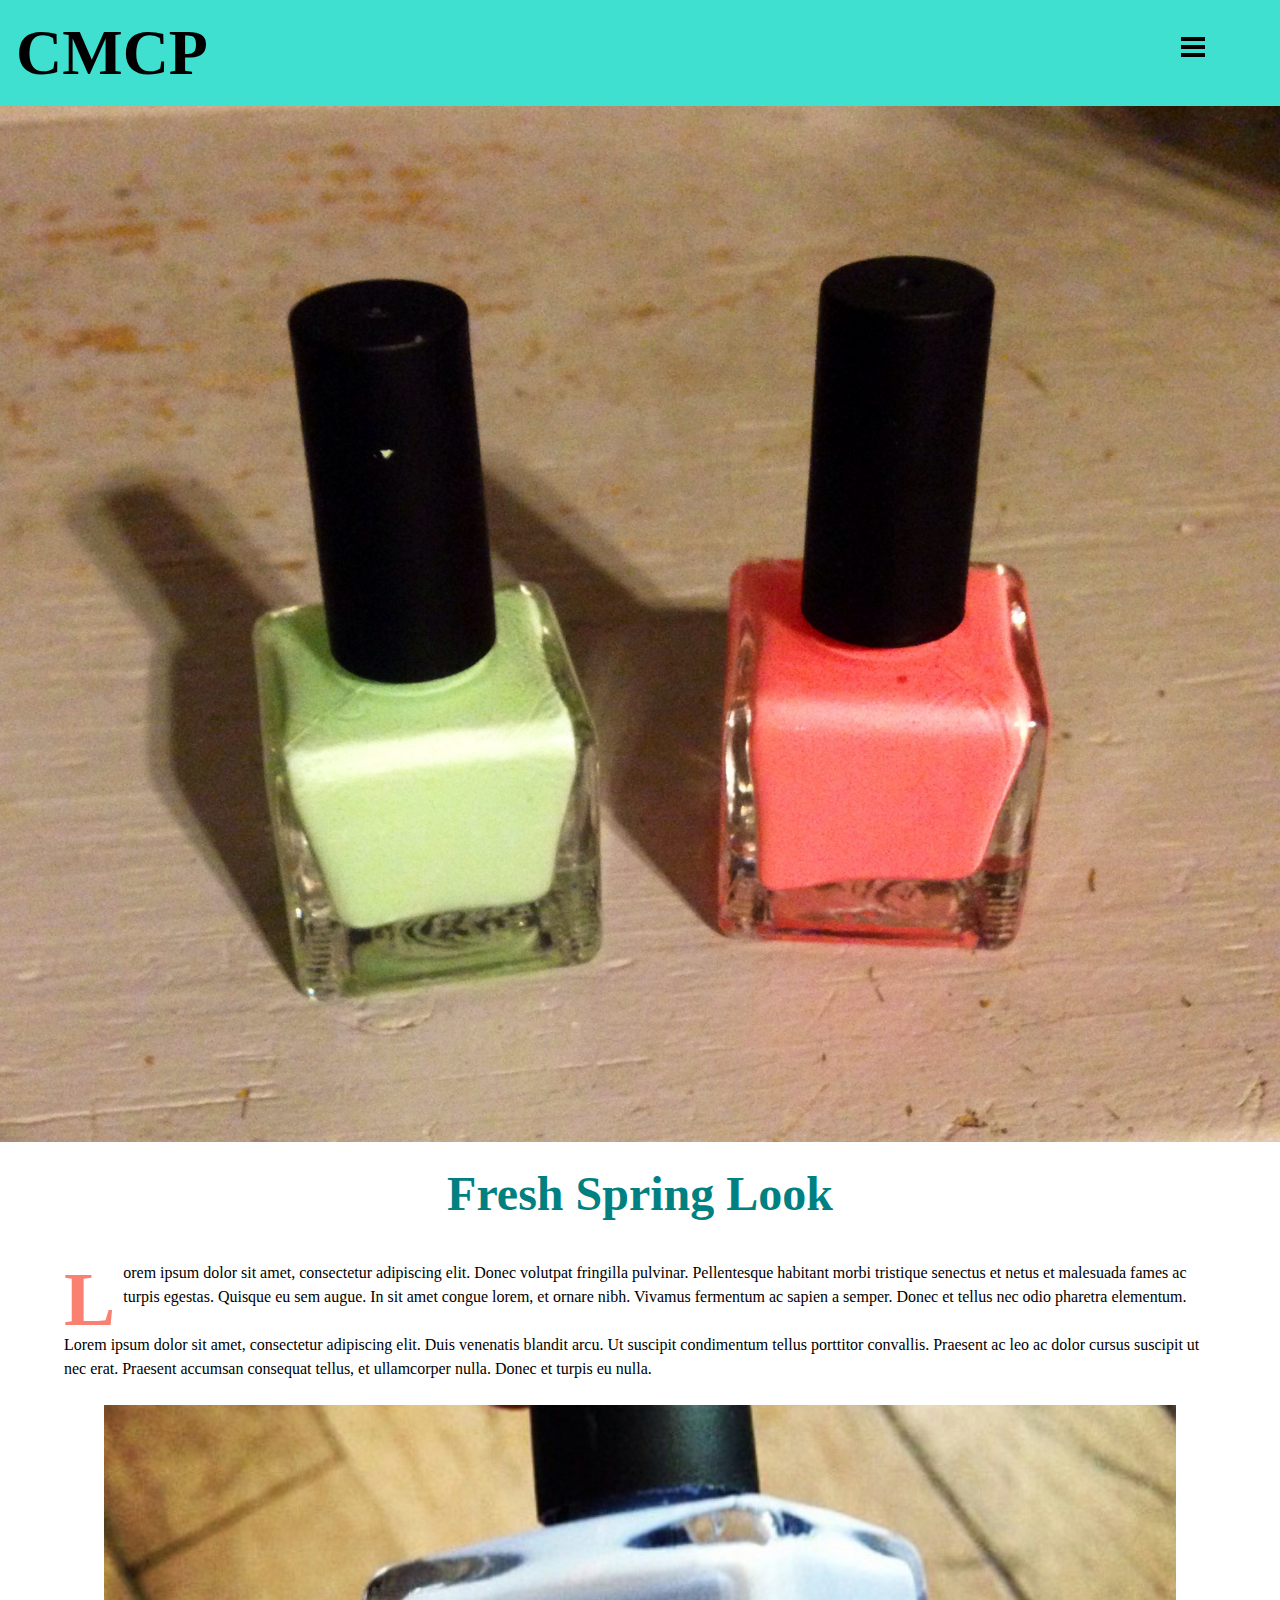
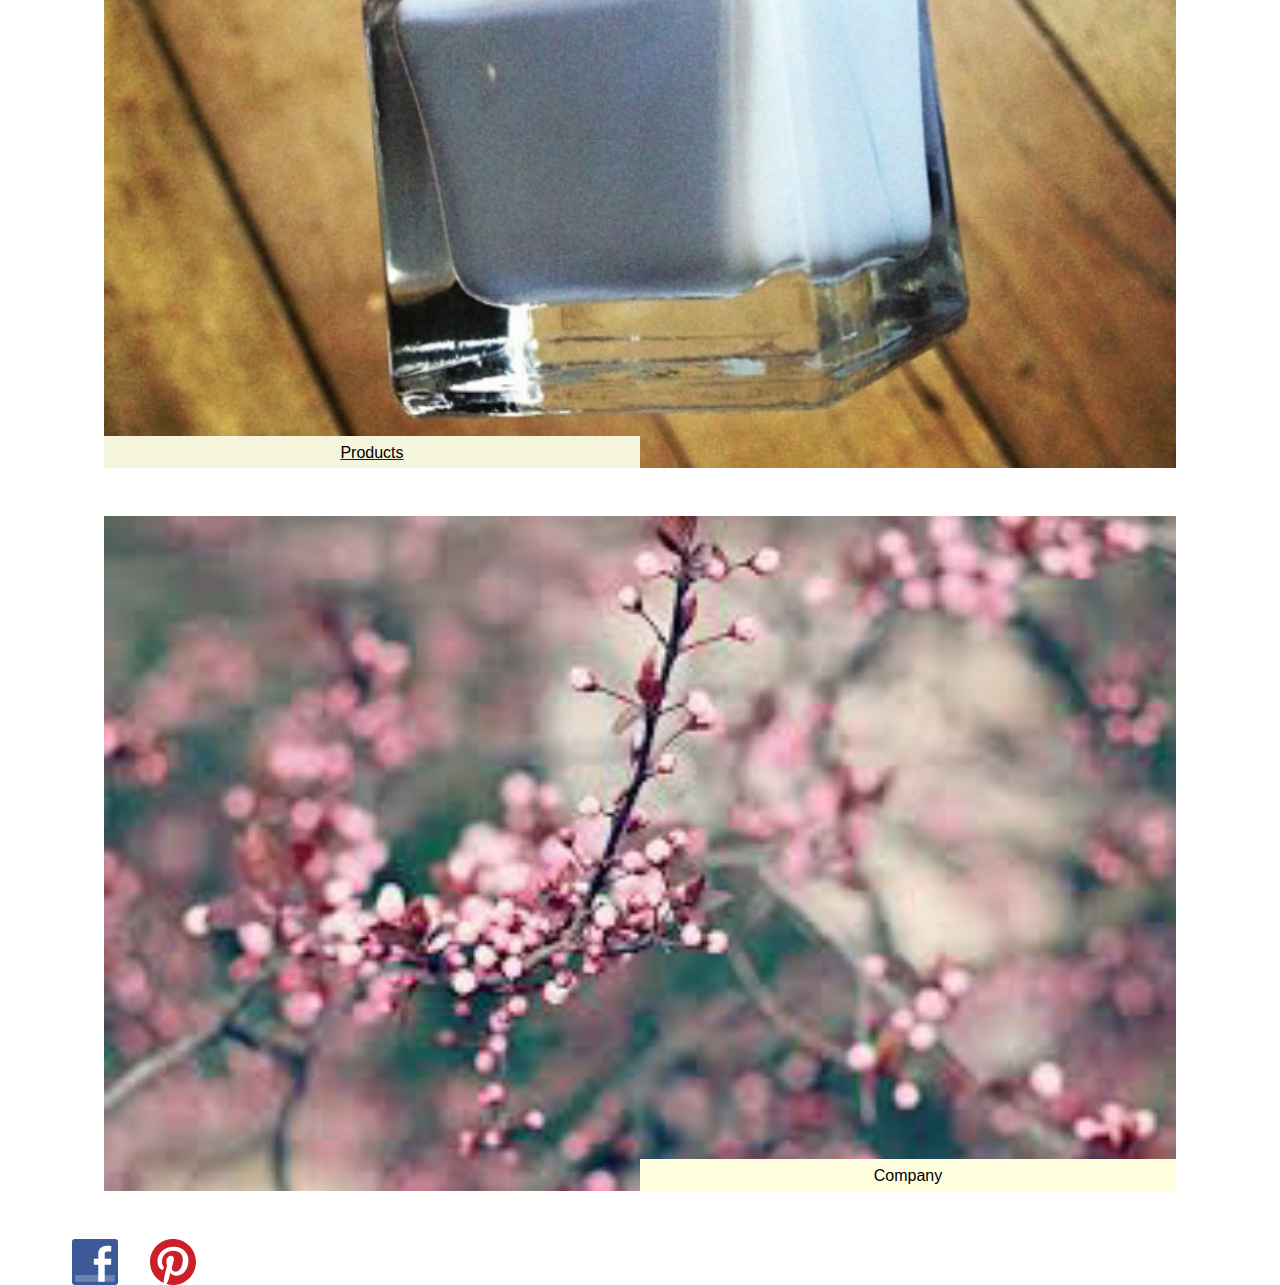
==== index.html @ bfc8a037 "f" ====
<!DOCTYPE html>
<html lang="en-ca">
<head>
	<meta charset="utf-8">
	<title>Assignment 3</title>
	<meta name="viewport" content="width=device-width,initial-scale=1">
    <link href="css/general.css" rel="stylesheet">
</head>
<body>
    
    <header>
    
        <header class="masthead">
            <h1>CMCP</h1>
            
               <a href="#nav" class="nav-btn" data-state="inactive">Navigate</a>
	
		<nav class="nav-top">	
            <ul>
				<li><a href="products.html">Products</a></li>
				<li><a href="company.html">Company</a></li>
			</ul>
        </nav>
        
    </header>
        
        <img src="images/bannerphoto.jpg" alt="Nail Polish">
        
    <article>
    
        <h2>Fresh Spring Look</h2>
        
        <p class="dropcap">Lorem ipsum dolor sit amet, consectetur adipiscing elit. Donec volutpat fringilla pulvinar. Pellentesque habitant morbi tristique senectus et netus et malesuada fames ac turpis egestas. Quisque eu sem augue. In sit amet congue lorem, et ornare nibh. Vivamus fermentum ac sapien a semper. Donec et tellus nec odio pharetra elementum.</p>
    
        <p>Lorem ipsum dolor sit amet, consectetur adipiscing elit. Duis venenatis blandit arcu. Ut suscipit condimentum tellus porttitor convallis. Praesent ac leo ac dolor cursus suscipit ut nec erat. Praesent accumsan consequat tellus, et ullamcorper nulla. Donec et turpis eu nulla.</p>
        
        <div class="bucket1">
    
            <figure>
                <a href="products.html">
                    <img src="images/productsnailpolish.jpg" alt="Products">
                    <figcaption class="left">Products</figcaption>
                </a>
            </figure>
            
            <figure>
                <a href="company.html">
                    <img src="images/flowers.jpeg" alt="Flowers">
                    <figcaption class="right">Company</figcaption>
                </a>
            </figure>
            
        </div>
   
    </article>
        
    <footer>
        
        <figure>
            <a href="http://www.facebook.com">
                <img class=facebook src="images/facebooklogo.svg">
            </a>
        </figure>
        
        <figure>
            <a href="http://pinterest.com">
                <img class="pinterest" src="images/pinterestlogo.svg">
            </a>
        </figure>
        
    </footer>
        
    <script src="js/toggle.js"></script>     
    
</body>
</html>
---- css/general.css ----
@charset "utf-8";

@-moz-viewport { width: device-width; scale: 1; }
@-ms-viewport { width: device-width; scale: 1; }
@-o-viewport { width: device-width; scale: 1; }
@-webkit-viewport { width: device-width; scale: 1; }
@viewport { width: device-width; scale: 1; }

* {
	-moz-box-sizing: border-box;
	-webkit-box-sizing: border-box;
	box-sizing: border-box;
}

html {
	-moz-text-size-adjust: 100%;
	-ms-text-size-adjust: 100%;
	-webkit-text-size-adjust: 100%;
	text-size-adjust: 100%;
    
    font-size: 100%;
}

img {
	width: 100%;
    display: block;
}

body {
    margin: 0;
    padding: 0;
}

.masthead {
    background-color: turquoise;
    overflow: hidden;
    color: black;
}

h1 {
    font-size: 4rem;
    text-align: left;
    font-family: Garamond;
    font-weight: 600;
    margin: 1rem;
}

h2 {
    font-family: Garamond;
    font-size: 3rem;
    text-align: center;
    color: teal;
    margin-top: 1.5rem;
}

p {
    line-height: 1.5rem;
    margin: 0 0 1.5rem;
}

article {
    margin: 0;
    padding: 0 5%;
    overflow: hidden;
}

.dropcap:first-letter {
    font-size: 4.8rem;
    font-weight: bold;
    float: left;
    margin: 1.7rem .5rem 1rem 0;
    color: salmon;
}

figcaption {
    font-family: helvetica;
    color: black;
    text-align: center;
    padding: .5rem;
    
}

.left {
    background-color: beige;
    width: 50%;
    position: relative;
    bottom: 2rem;
    height: 2rem
}

.right {
    background-color: lightyellow;
    width: 50%;
    position: relative;
    bottom: 2rem;
    float: right;
    height: 2rem
}

.nav-btn,
.nav-btn:link,
.nav-btn:visited {
	height: 46px;
    width: 46px;
	overflow: hidden;
    position: absolute;
    top: 24px;
    right: 5%;
	background: transparent url("../images/icon-nav.svg") no-repeat 0 0;
	text-indent: 100%;
	white-space: nowrap; 
}

.nav-top {
	max-height: 0;
    background-color: teal;
    -moz-transition: all 250ms linear;
	-o-transition: all 250ms linear;
	-webkit-transition: all 250ms linear;
	transition: all 250ms linear;
}

.nav-top[data-state="expanded"] {
	max-height: 14em; /* max height of dropdown */
}

.nav-top ul { 
	margin: 0;
    padding: 1.5rem 0;
    list-style-type: none;
}

.nav-top a,
.nav-top a:link,
.nav-top a:visited {
	display: block;
	font-size: 1.25em;
    font-family: helvetica;
    padding: .875rem 5%;
	color: white;
	text-decoration: none;
    text-align: center;
}

.facebook {
    height: 46px;
    width: 46px;
    float:left;
    margin-left: 2rem;
}

.pinterest {
    height: 46px;
    width: 46px;
    float:left;
    margin-left: 2rem;
}

/* Company Page */

.christianne {
    background-color: beige;
    font-family: helvetia;
    font-size: 1rem;
    padding: .5rem;
}

.aboutus {
    margin-top: 1rem;
    margin-bottom: 1rem;
}

.founder {
    font-size: 1.5rem;
    font-family: Georgia;
    font-weight: lighter;
    text-align: center;
    margin-bottom: 0;
    background-color: lightblue;
}

/* Products Page */

.bannerphoto {
    margin: 0;
    padding: 0;
}

.lavender {
    background-color: beige;
    font-family: helvetica;
    font-size: .75rem;
    font-weight: bold;
}
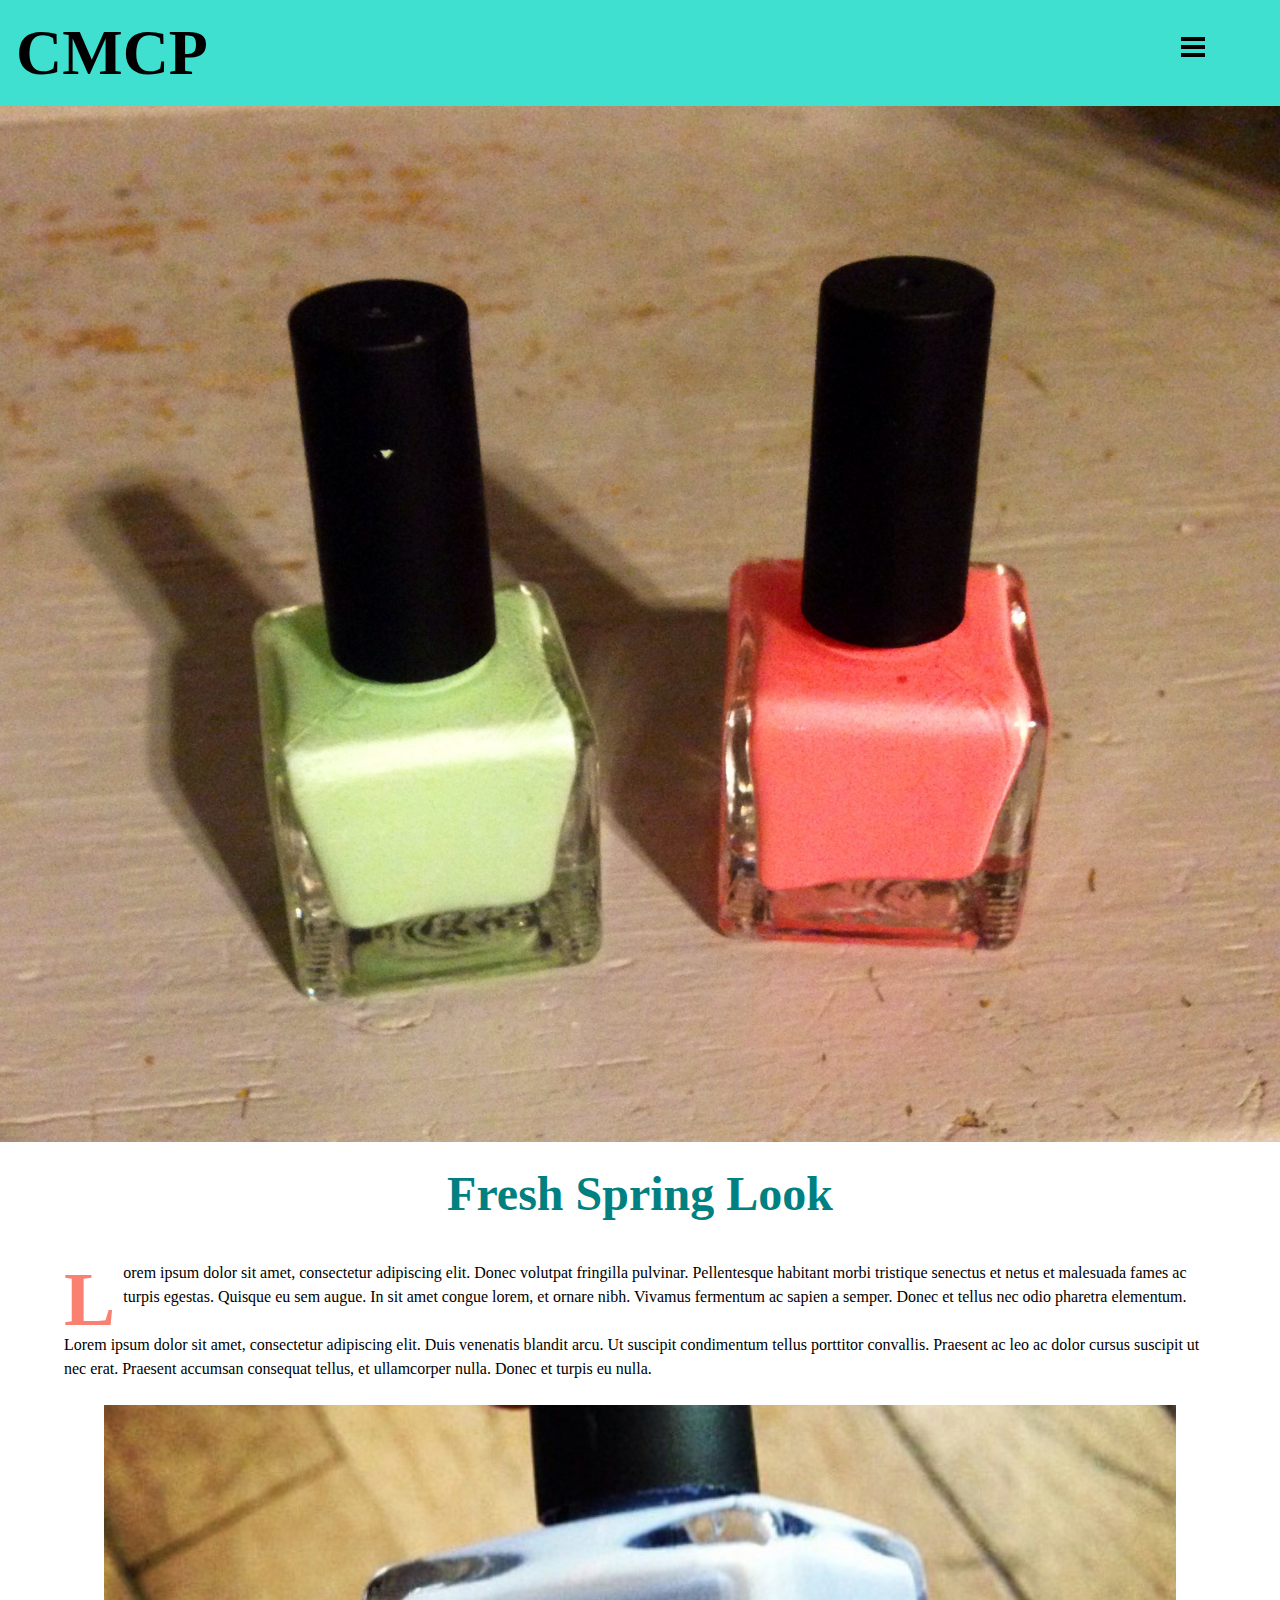
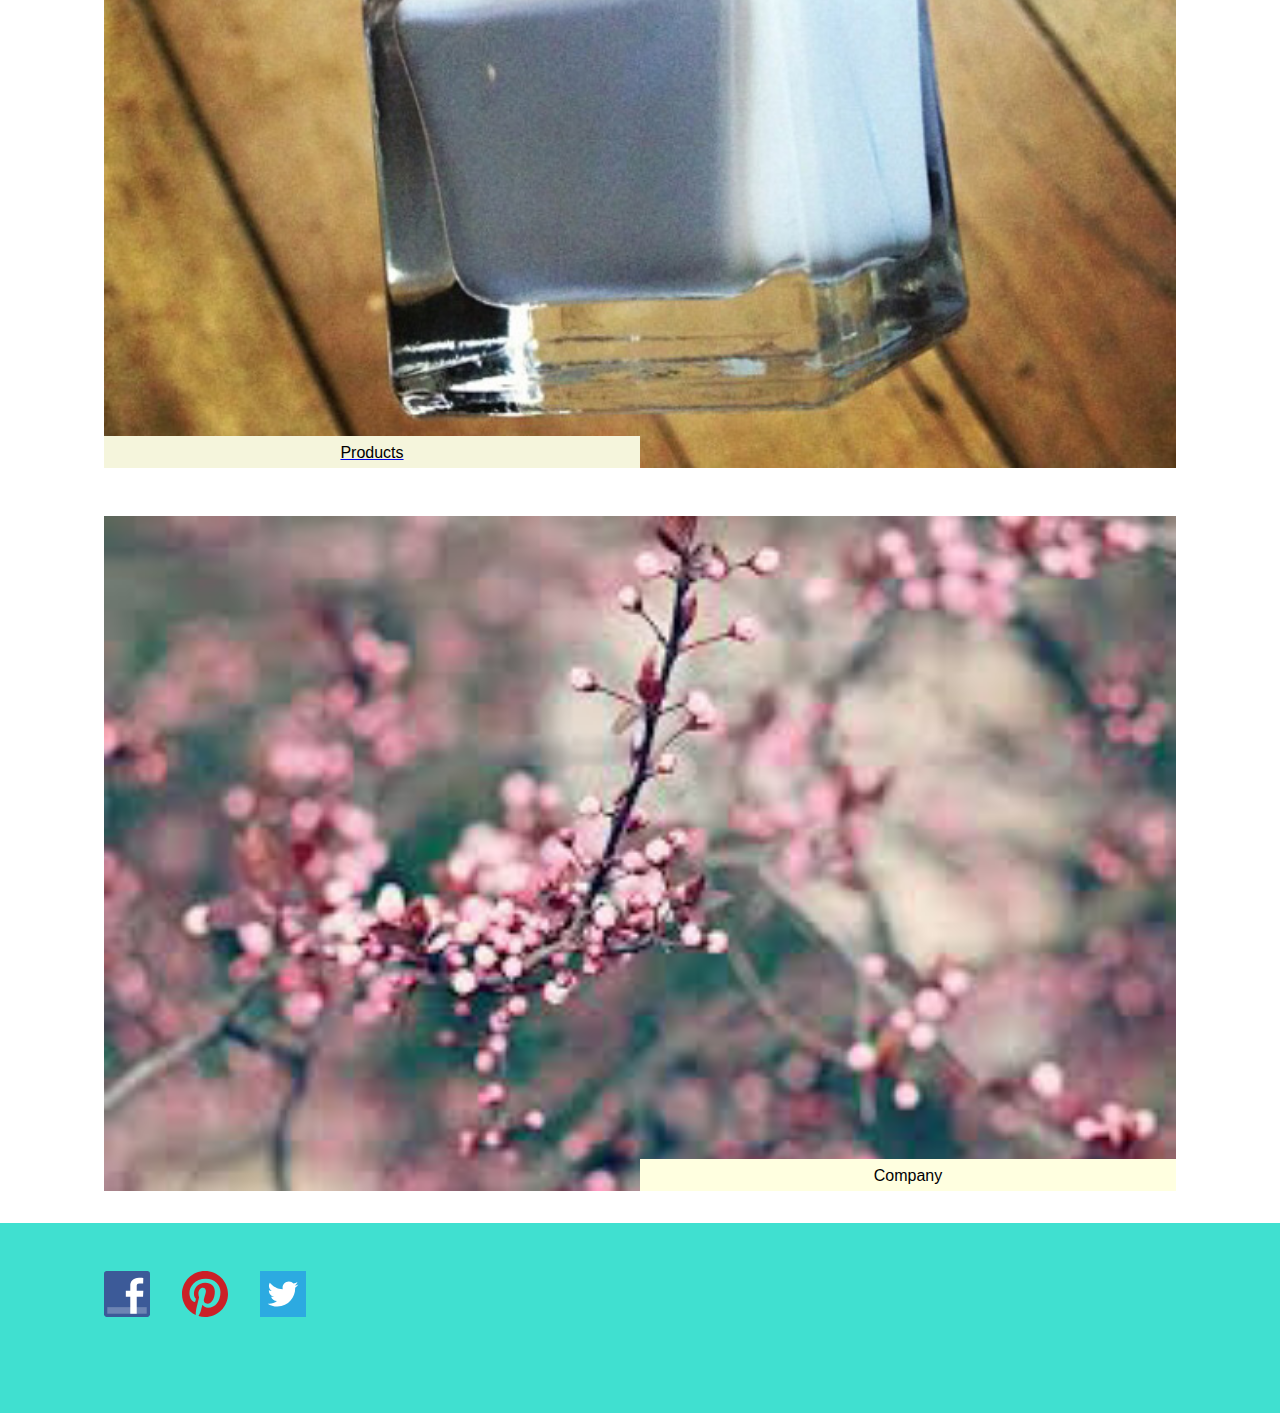
==== commit 6a767c87: "c" ====
--- a/index.html
+++ b/index.html
@@ -68,6 +68,12 @@
             </a>
         </figure>
         
+        <figure>
+            <a href="http://twitter.com">
+                <img class="twitter" src="images/twitterlogo.svg">
+            </a>
+        </figure>
+        
     </footer>
         
     <script src="js/toggle.js"></script>     
--- a/css/general.css
+++ b/css/general.css
@@ -146,7 +146,8 @@
     height: 46px;
     width: 46px;
     float:left;
-    margin-left: 2rem;
+    margin-left: 4rem;
+    margin-top: 2rem;
 }
 
 .pinterest {
@@ -154,6 +155,21 @@
     width: 46px;
     float:left;
     margin-left: 2rem;
+    margin-top: 2rem;
+}
+
+.twitter {
+    height: 46px;
+    width: 46px;
+    float:left;
+    margin-left: 2rem;
+    margin-top: 2rem;
+}
+
+footer {
+    background-color: turquoise;
+    overflow: hidden;
+    padding-bottom: 6rem;
 }
 
 /* Company Page */
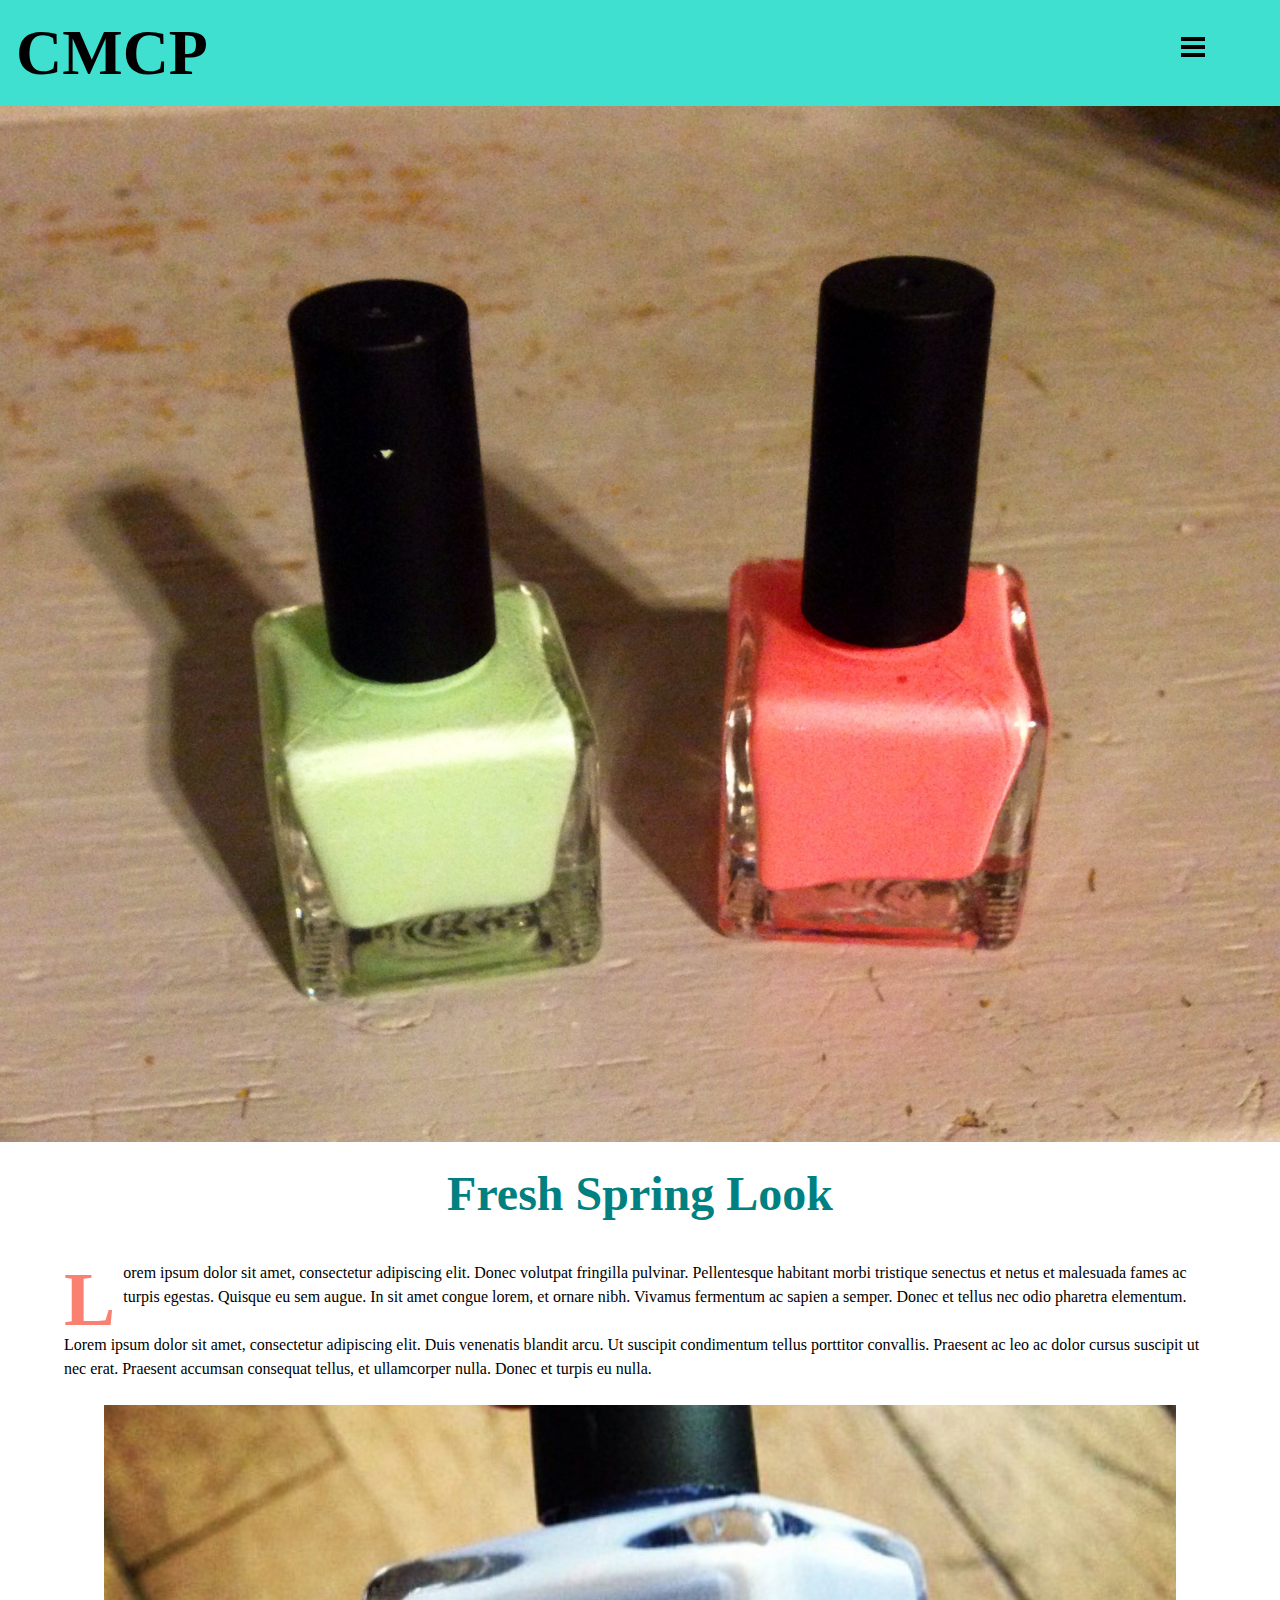
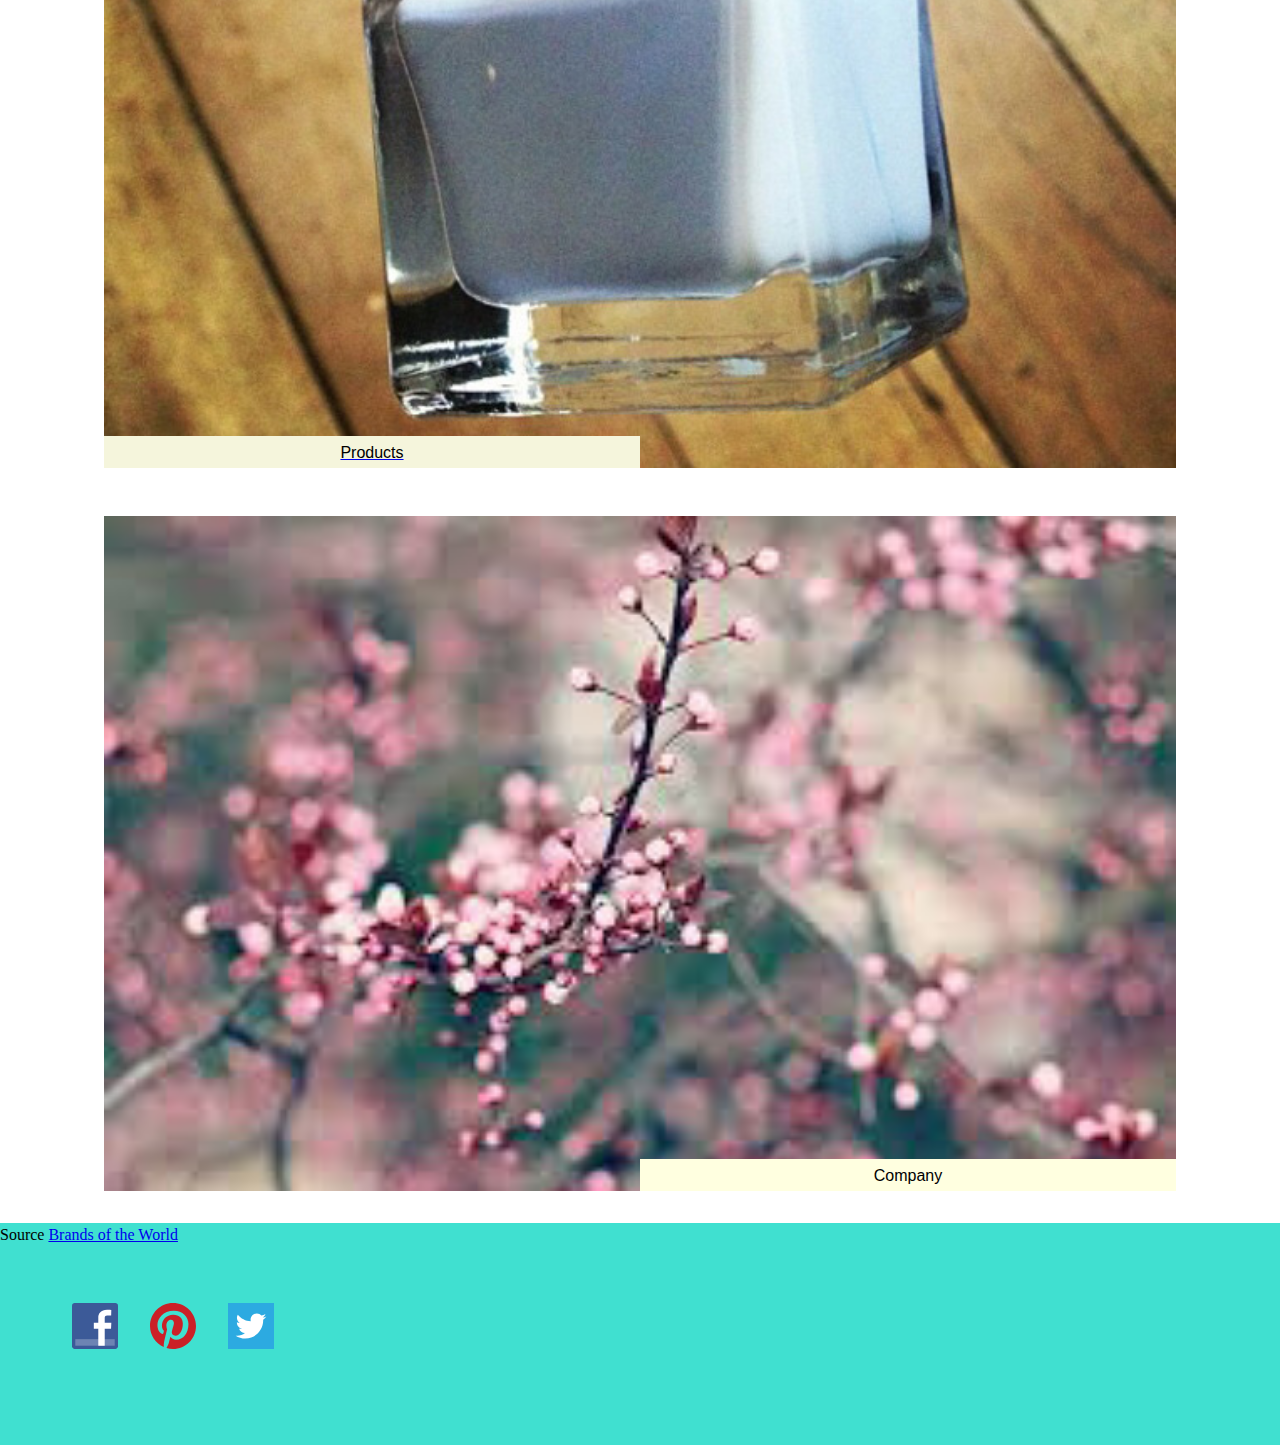
==== commit 4c740ffa: "j" ====
--- a/index.html
+++ b/index.html
@@ -56,6 +56,8 @@
         
     <footer>
         
+        <p>Source <a href=http://http://www.brandsoftheworld.com/>Brands of the World</a></p>
+        
         <figure>
             <a href="http://www.facebook.com">
                 <img class=facebook src="images/facebooklogo.svg">
--- a/css/general.css
+++ b/css/general.css
@@ -146,7 +146,7 @@
     height: 46px;
     width: 46px;
     float:left;
-    margin-left: 4rem;
+    margin-left: 2rem;
     margin-top: 2rem;
 }
 
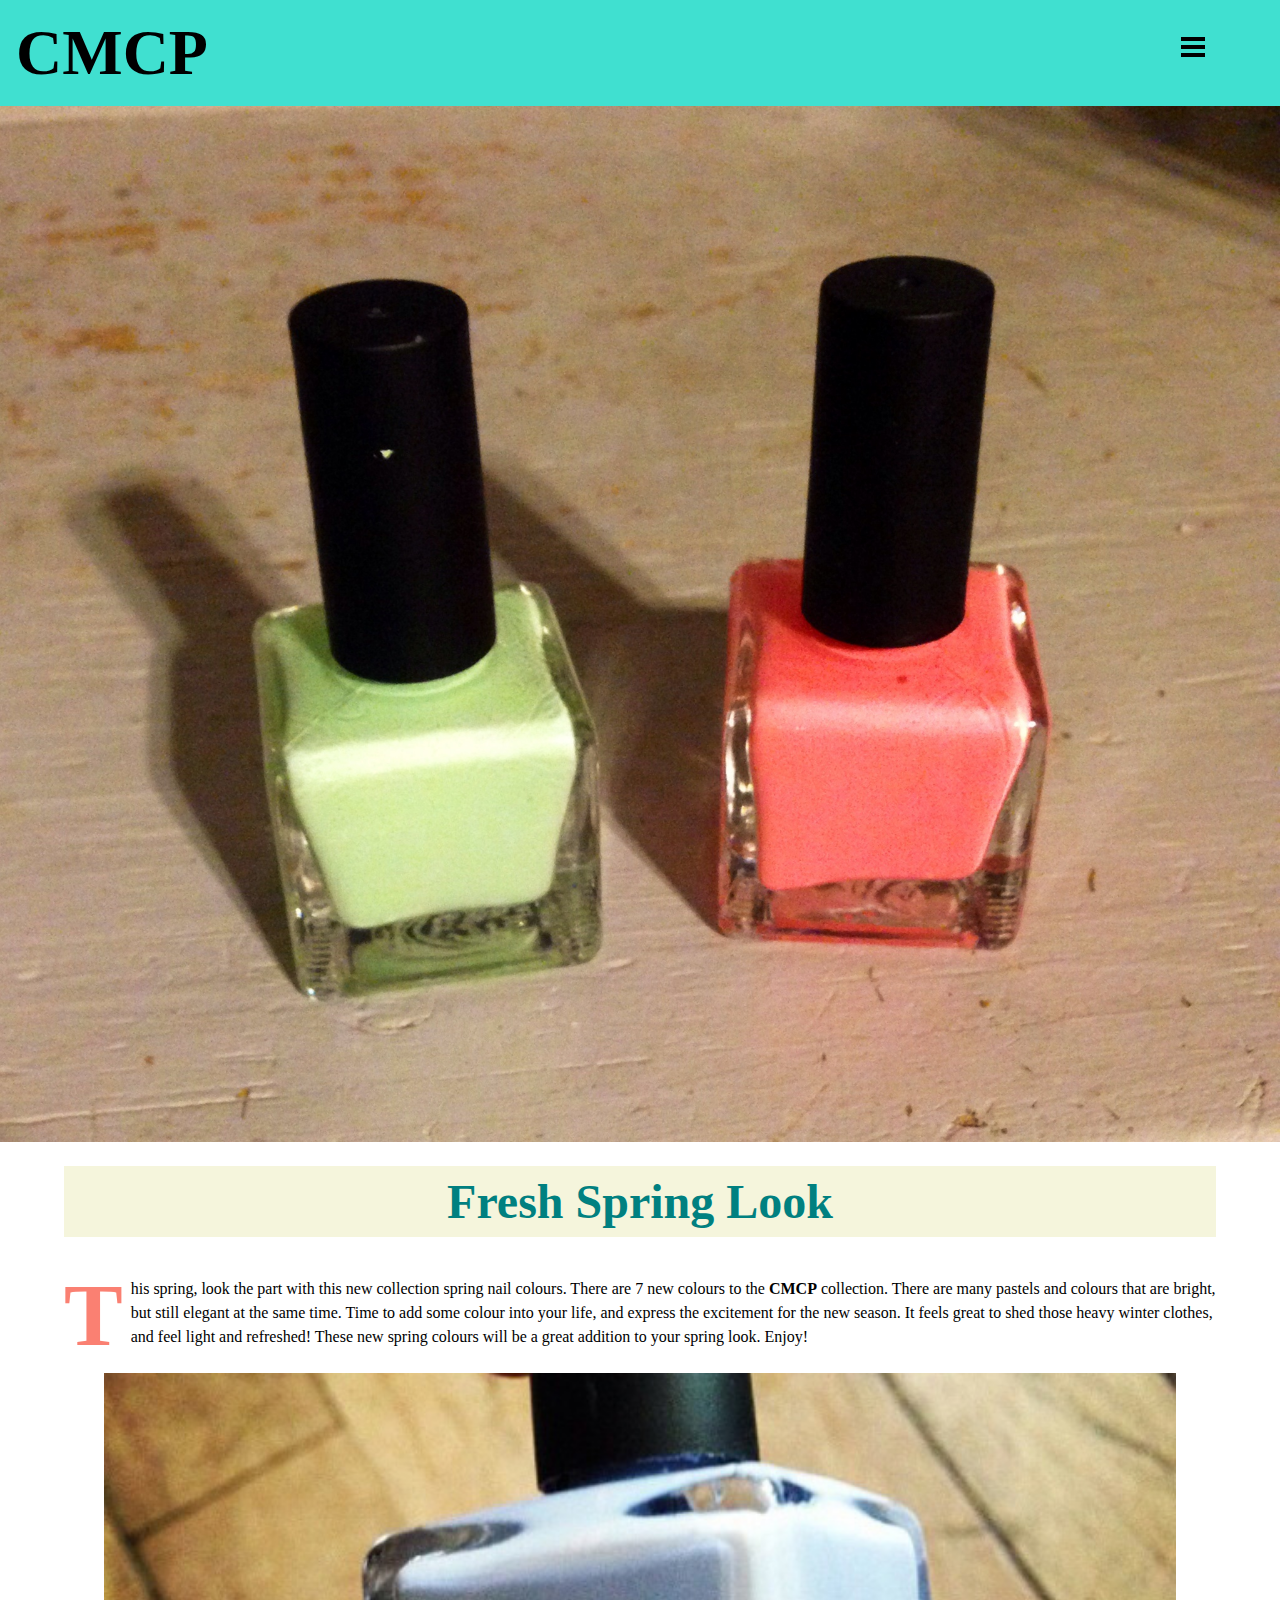
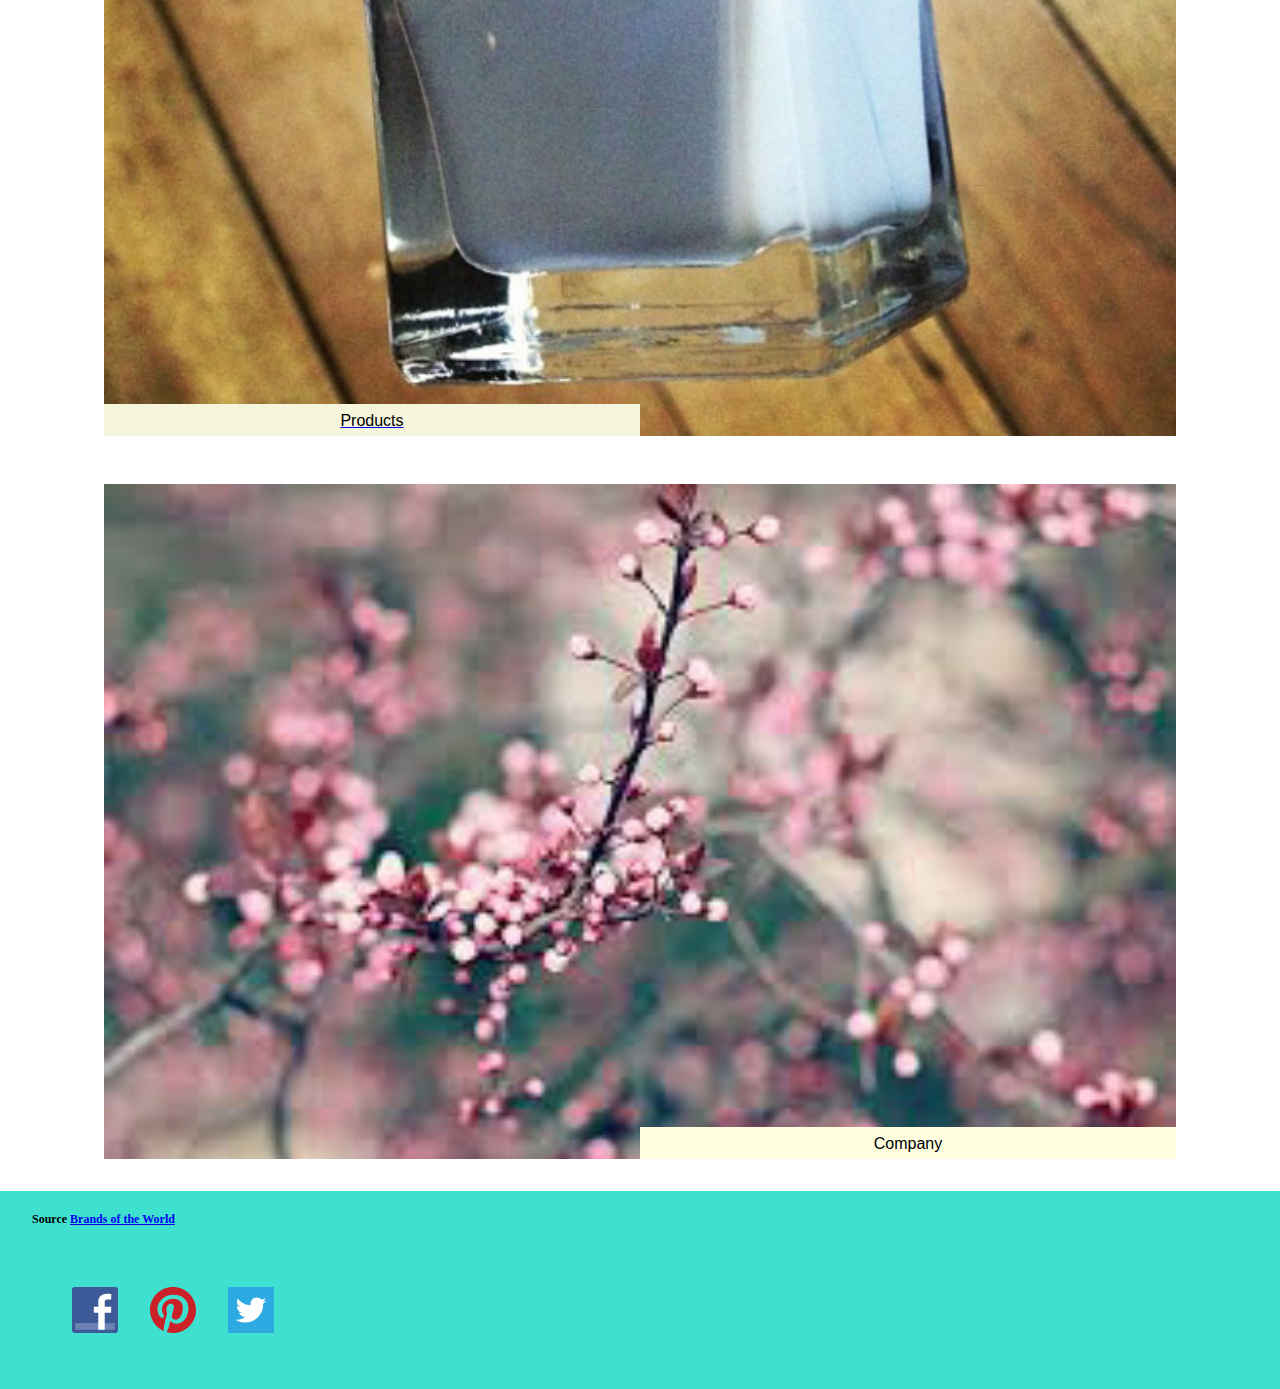
==== commit 46092171: "paragraph" ====
--- a/index.html
+++ b/index.html
@@ -28,11 +28,9 @@
         
     <article>
     
-        <h2>Fresh Spring Look</h2>
+        <h2 class="fresh">Fresh Spring Look</h2>
         
-        <p class="dropcap">Lorem ipsum dolor sit amet, consectetur adipiscing elit. Donec volutpat fringilla pulvinar. Pellentesque habitant morbi tristique senectus et netus et malesuada fames ac turpis egestas. Quisque eu sem augue. In sit amet congue lorem, et ornare nibh. Vivamus fermentum ac sapien a semper. Donec et tellus nec odio pharetra elementum.</p>
-    
-        <p>Lorem ipsum dolor sit amet, consectetur adipiscing elit. Duis venenatis blandit arcu. Ut suscipit condimentum tellus porttitor convallis. Praesent ac leo ac dolor cursus suscipit ut nec erat. Praesent accumsan consequat tellus, et ullamcorper nulla. Donec et turpis eu nulla.</p>
+        <p class="dropcap">This spring, look the part with this new collection spring nail colours. There are 7 new colours to the <strong>CMCP</strong> collection. There are many pastels and colours that are bright, but still elegant at the same time.  Time to add some colour into your life, and express the excitement for the new season.  It feels great to shed those heavy winter clothes, and feel light and refreshed! These new spring colours will be a great addition to your spring look. Enjoy!</p>
         
         <div class="bucket1">
     
--- a/css/general.css
+++ b/css/general.css
@@ -53,6 +53,11 @@
     margin-top: 1.5rem;
 }
 
+.fresh {
+    background-color: beige;
+    padding: .5rem;
+}
+
 p {
     line-height: 1.5rem;
     margin: 0 0 1.5rem;
@@ -65,7 +70,7 @@
 }
 
 .dropcap:first-letter {
-    font-size: 4.8rem;
+    font-size: 5.5rem;
     font-weight: bold;
     float: left;
     margin: 1.7rem .5rem 1rem 0;
@@ -77,7 +82,6 @@
     color: black;
     text-align: center;
     padding: .5rem;
-    
 }
 
 .left {
@@ -169,9 +173,17 @@
 footer {
     background-color: turquoise;
     overflow: hidden;
-    padding-bottom: 6rem;
-}
-
+    padding-bottom: 3.5rem;
+}
+
+footer p {
+    margin-left: 2rem;
+    margin-top: 1rem;
+    font-weight: bold;
+    color: black;
+    font-size: .75rem;
+}
+    
 /* Company Page */
 
 .christianne {
@@ -179,6 +191,7 @@
     font-family: helvetia;
     font-size: 1rem;
     padding: .5rem;
+    margin-bottom: 1rem;
 }
 
 .aboutus {
@@ -195,6 +208,14 @@
     background-color: lightblue;
 }
 
+.cdropcap:first-letter {
+    font-size: 5.5rem;
+    font-weight: bold;
+    float: left;
+    margin: 1.7rem .5rem 1rem 0;
+    color: salmon;
+}
+
 /* Products Page */
 
 .bannerphoto {
@@ -202,6 +223,11 @@
     padding: 0;
 }
 
+.cavailable {
+    background-color: beige;
+    padding: .5rem
+}
+
 .lavender {
     background-color: beige;
     font-family: helvetica;
@@ -209,9 +235,118 @@
     font-weight: bold;
 }
 
-
-
-
-
-
-
+.yellow {
+    width: 90px;
+    height: 90px;
+    padding: .5rem;
+}
+
+.ycaption {
+    width: 50%;
+    position: relative;
+    bottom: 4rem;
+    height: 2rem;
+    float: right;
+    margin-left: 1rem;
+    font-weight: bold;
+}
+
+.green {
+    width: 90px;
+    height: 90px;
+    padding: .5rem;
+}
+
+.gcaption {
+    width: 50%;
+    position: relative;
+    bottom: 4rem;
+    height: 2rem;
+    float: right;
+    margin-left: 0rem;
+    font-weight: bold;
+}
+
+.pastelblue {
+    width: 90px;
+    height: 90px;
+    padding: .5rem;
+}
+
+.pcaption {
+    width: 50%;
+    position: relative;
+    bottom: 4rem;
+    height: 2rem;
+    float: right;
+    margin-left: 0rem;
+    font-weight: bold;
+}
+
+.pastellavender {
+    width: 90px;
+    height: 90px;
+    padding: .5rem;
+}
+
+.lcaption {
+    width: 50%;
+    position: relative;
+    bottom: 4rem;
+    height: 2rem;
+    float: right;
+    margin-left: 0rem;
+    font-weight: bold;
+}
+
+.pastelpink {
+    width: 90px;
+    height: 90px;
+    padding: .5rem;
+}
+
+.picaption {
+    width: 50%;
+    position: relative;
+    bottom: 4rem;
+    height: 2rem;
+    float: right;
+    margin-left: 0rem;
+    font-weight: bold;
+}
+
+.salmonpink {
+    width: 90px;
+    height: 90px;
+    padding: .5rem;
+}
+
+.scaption {
+    width: 50%;
+    position: relative;
+    bottom: 4rem;
+    height: 2rem;
+    float: right;
+    margin-left: 0rem;
+    font-weight: bold;
+}
+
+.pastelorange {
+    width: 90px;
+    height: 90px;
+    padding: .5rem;
+}
+
+.ocaption {
+    width: 50%;
+    position: relative;
+    bottom: 4rem;
+    height: 2rem;
+    float: right;
+    margin-left: 0rem;
+    font-weight: bold;
+}
+
+
+
+
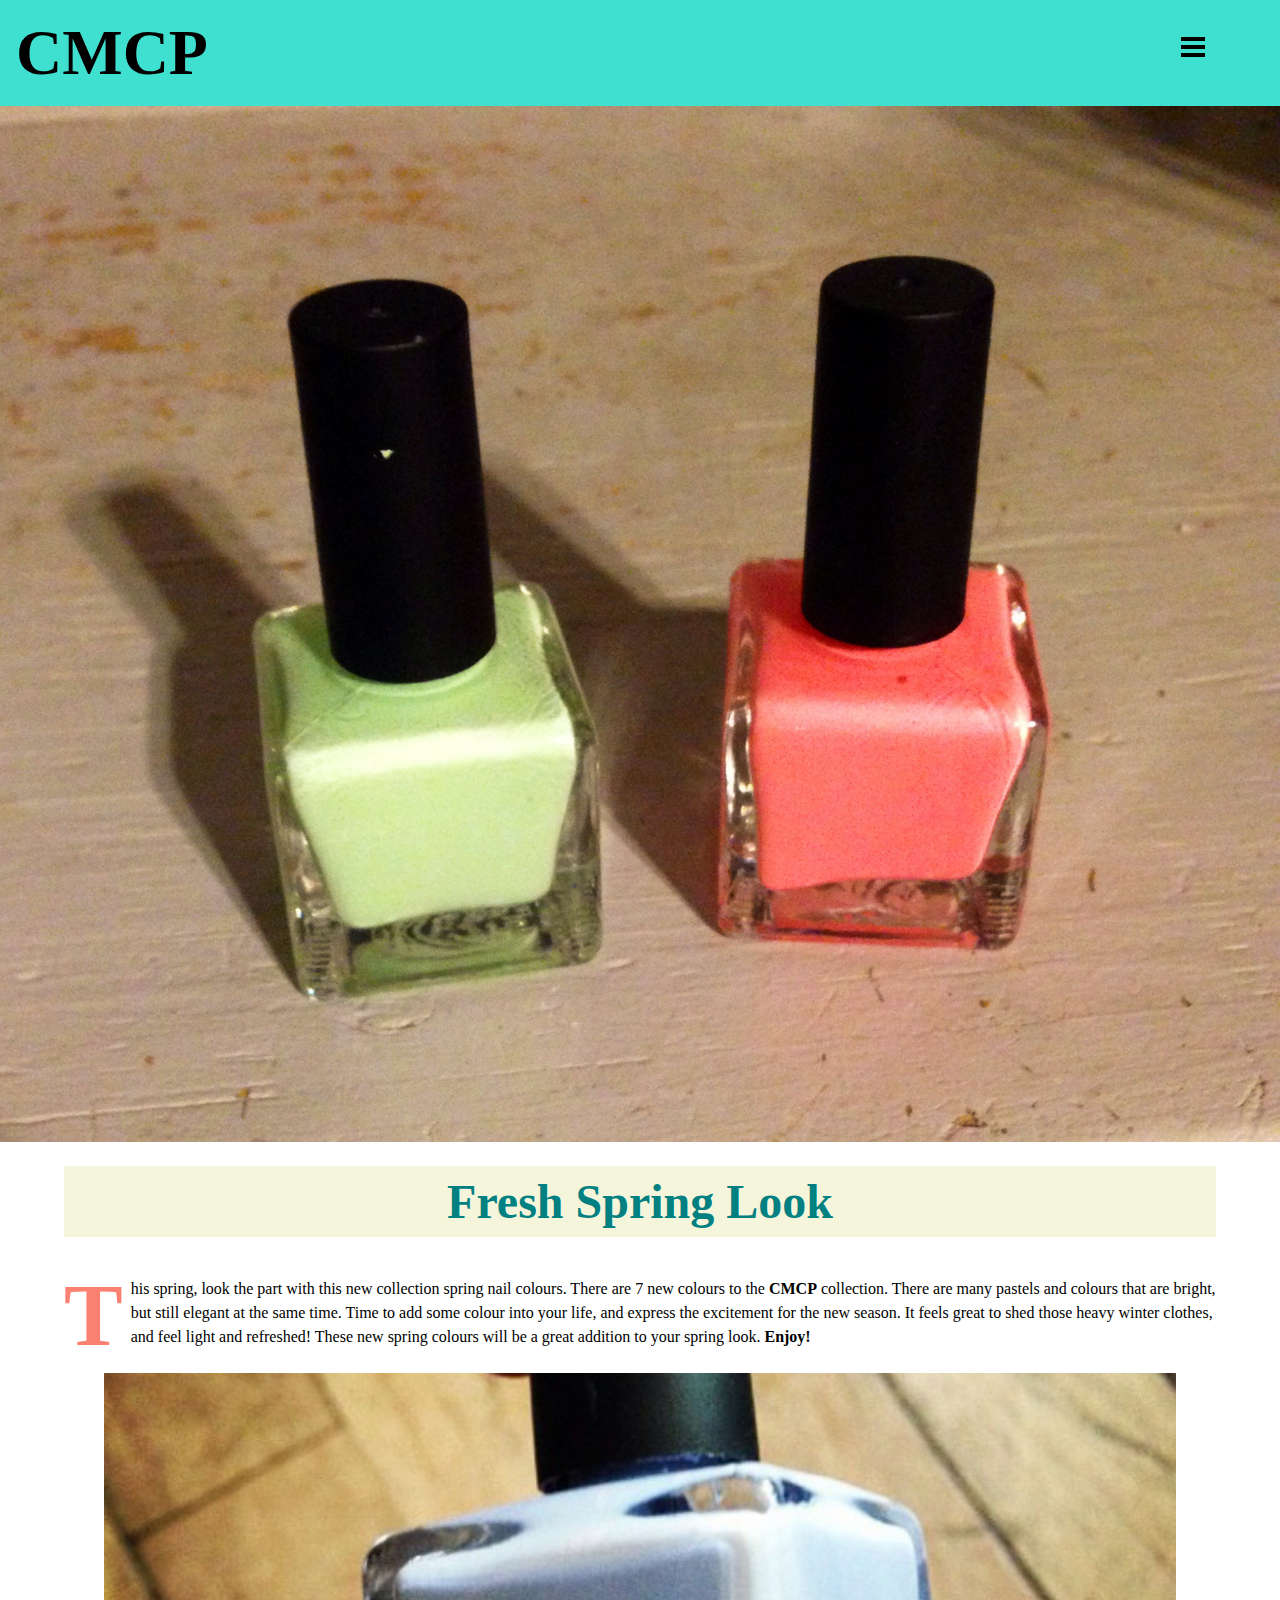
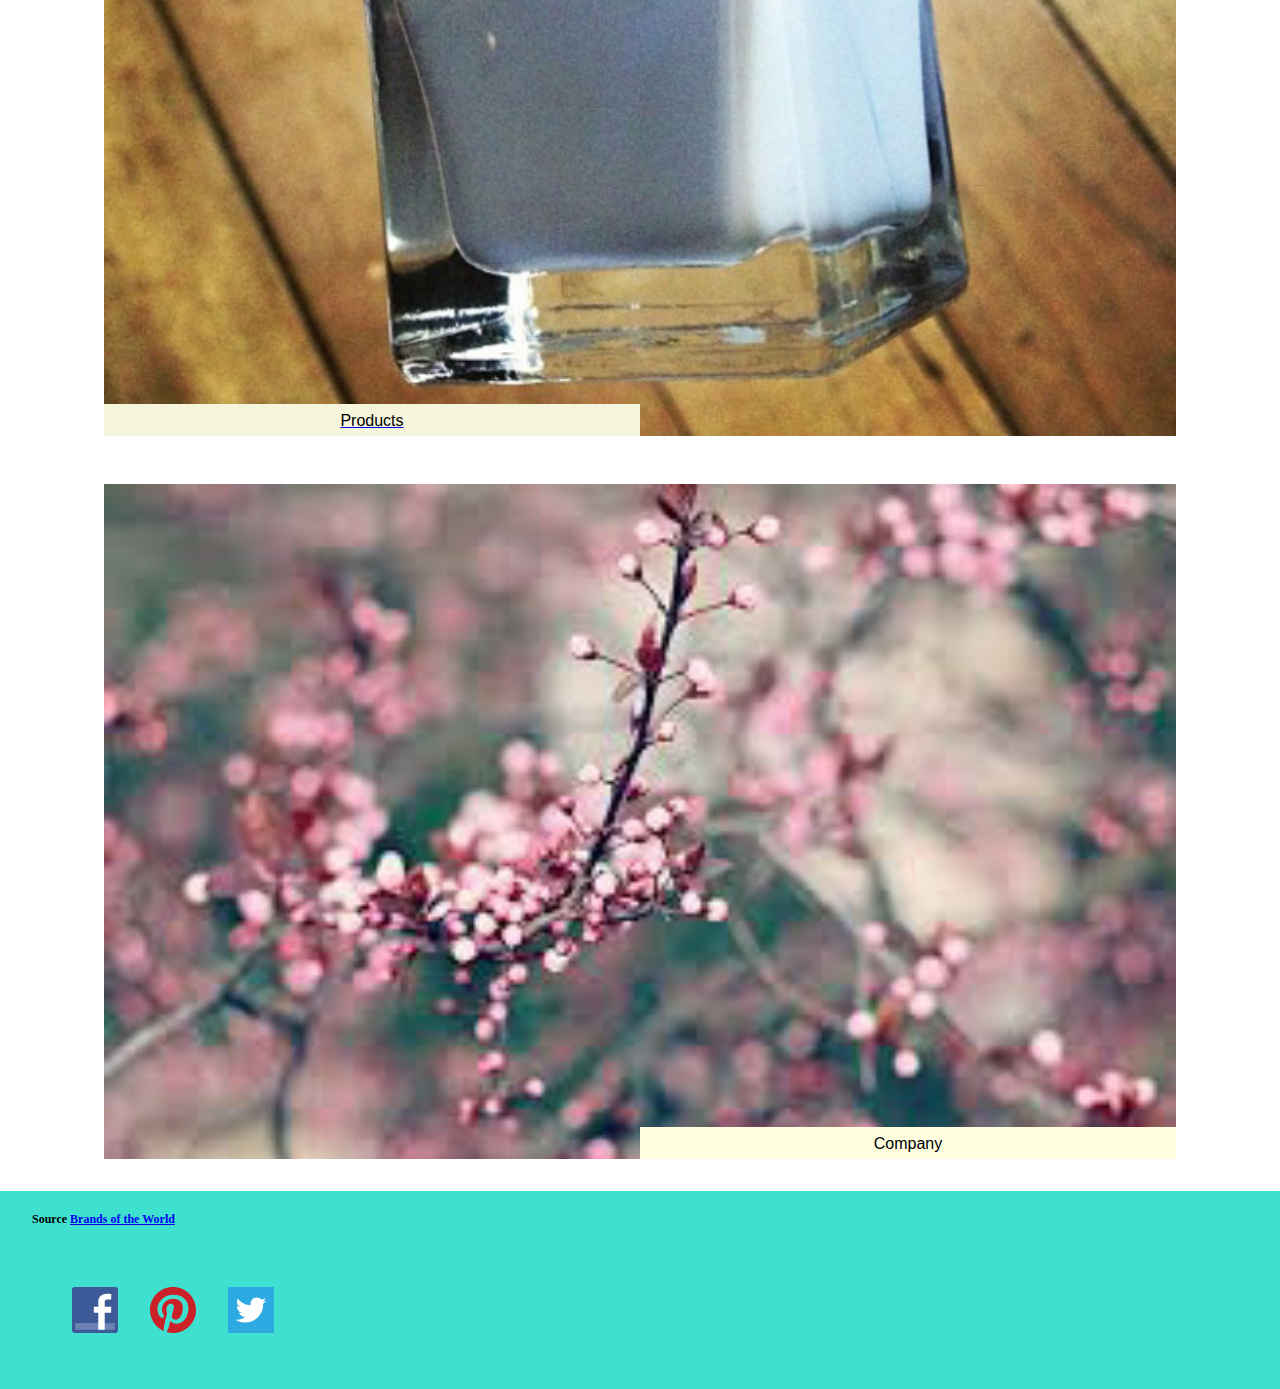
==== commit 170973ce: "o" ====
--- a/index.html
+++ b/index.html
@@ -30,7 +30,7 @@
     
         <h2 class="fresh">Fresh Spring Look</h2>
         
-        <p class="dropcap">This spring, look the part with this new collection spring nail colours. There are 7 new colours to the <strong>CMCP</strong> collection. There are many pastels and colours that are bright, but still elegant at the same time.  Time to add some colour into your life, and express the excitement for the new season.  It feels great to shed those heavy winter clothes, and feel light and refreshed! These new spring colours will be a great addition to your spring look. Enjoy!</p>
+        <p class="dropcap">This spring, look the part with this new collection spring nail colours. There are 7 new colours to the <strong>CMCP</strong> collection. There are many pastels and colours that are bright, but still elegant at the same time.  Time to add some colour into your life, and express the excitement for the new season.  It feels great to shed those heavy winter clothes, and feel light and refreshed! These new spring colours will be a great addition to your spring look. <strong>Enjoy!</strong></p>
         
         <div class="bucket1">
     
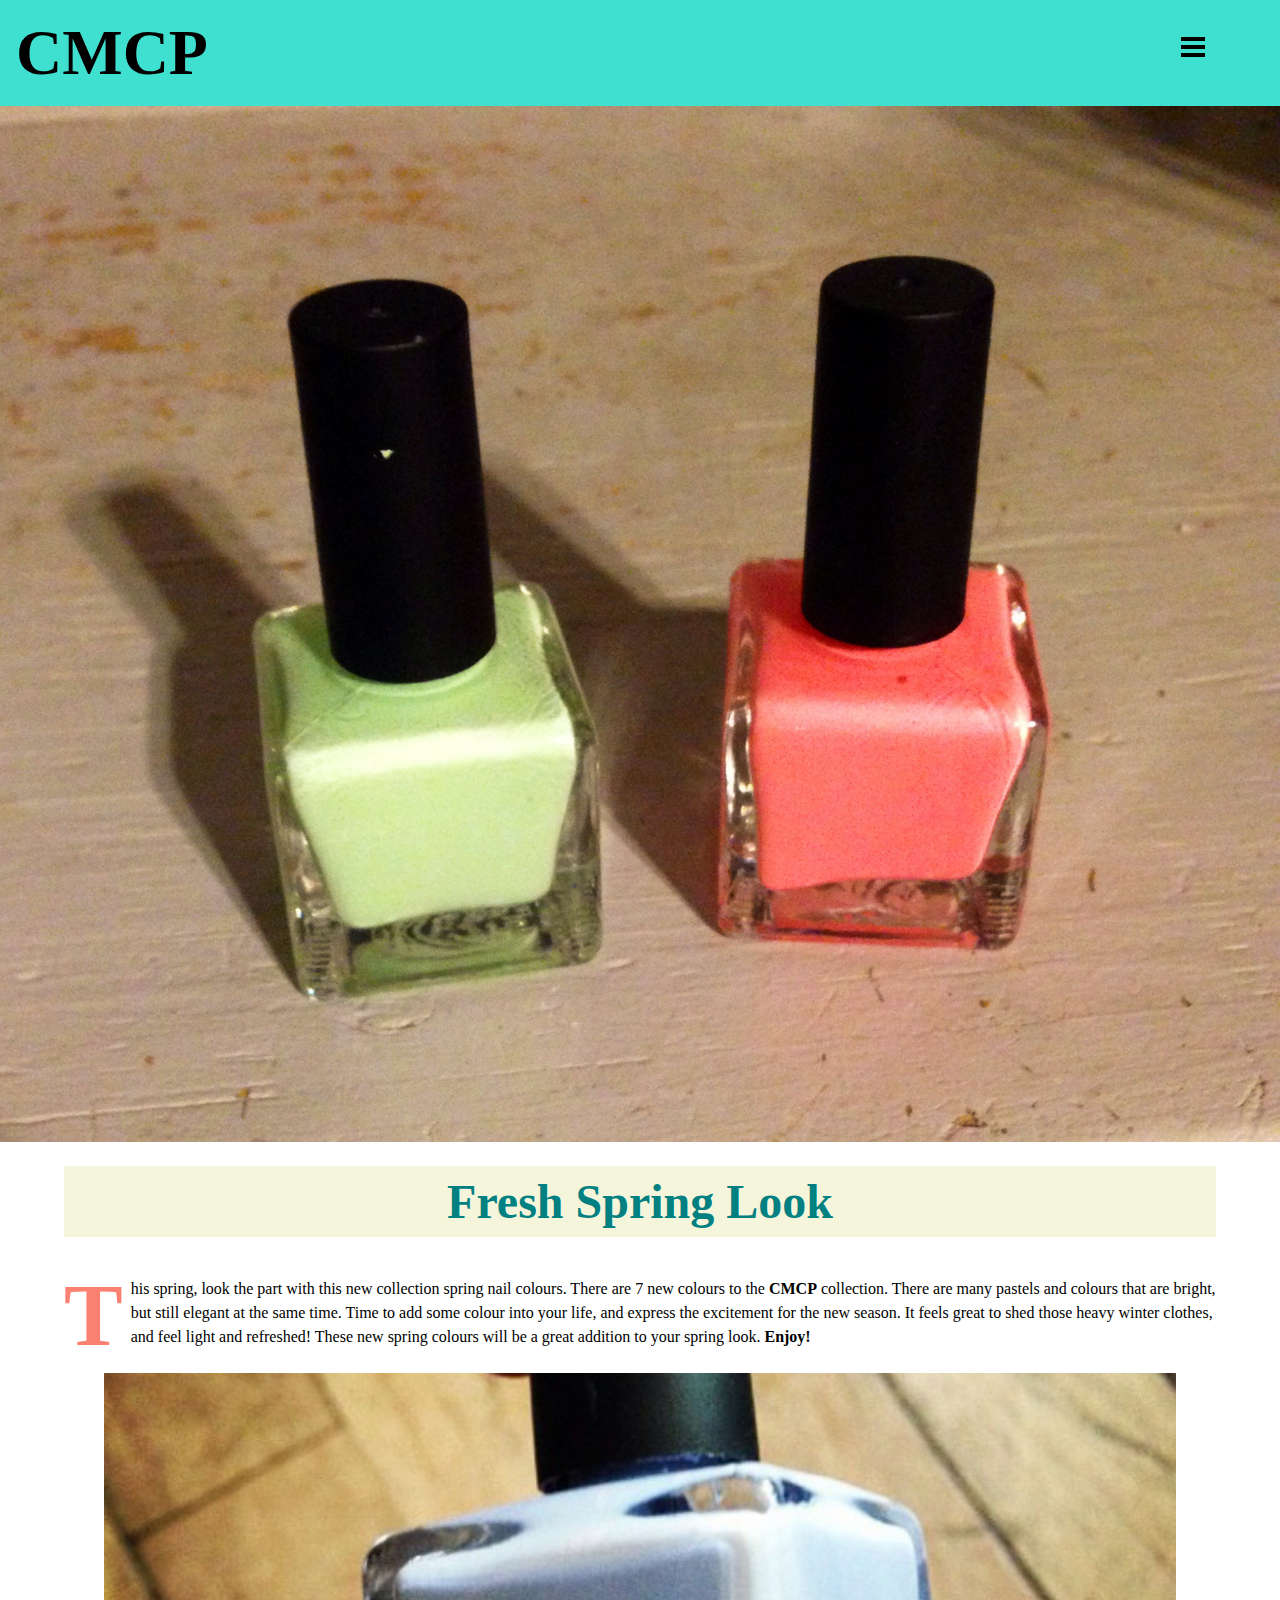
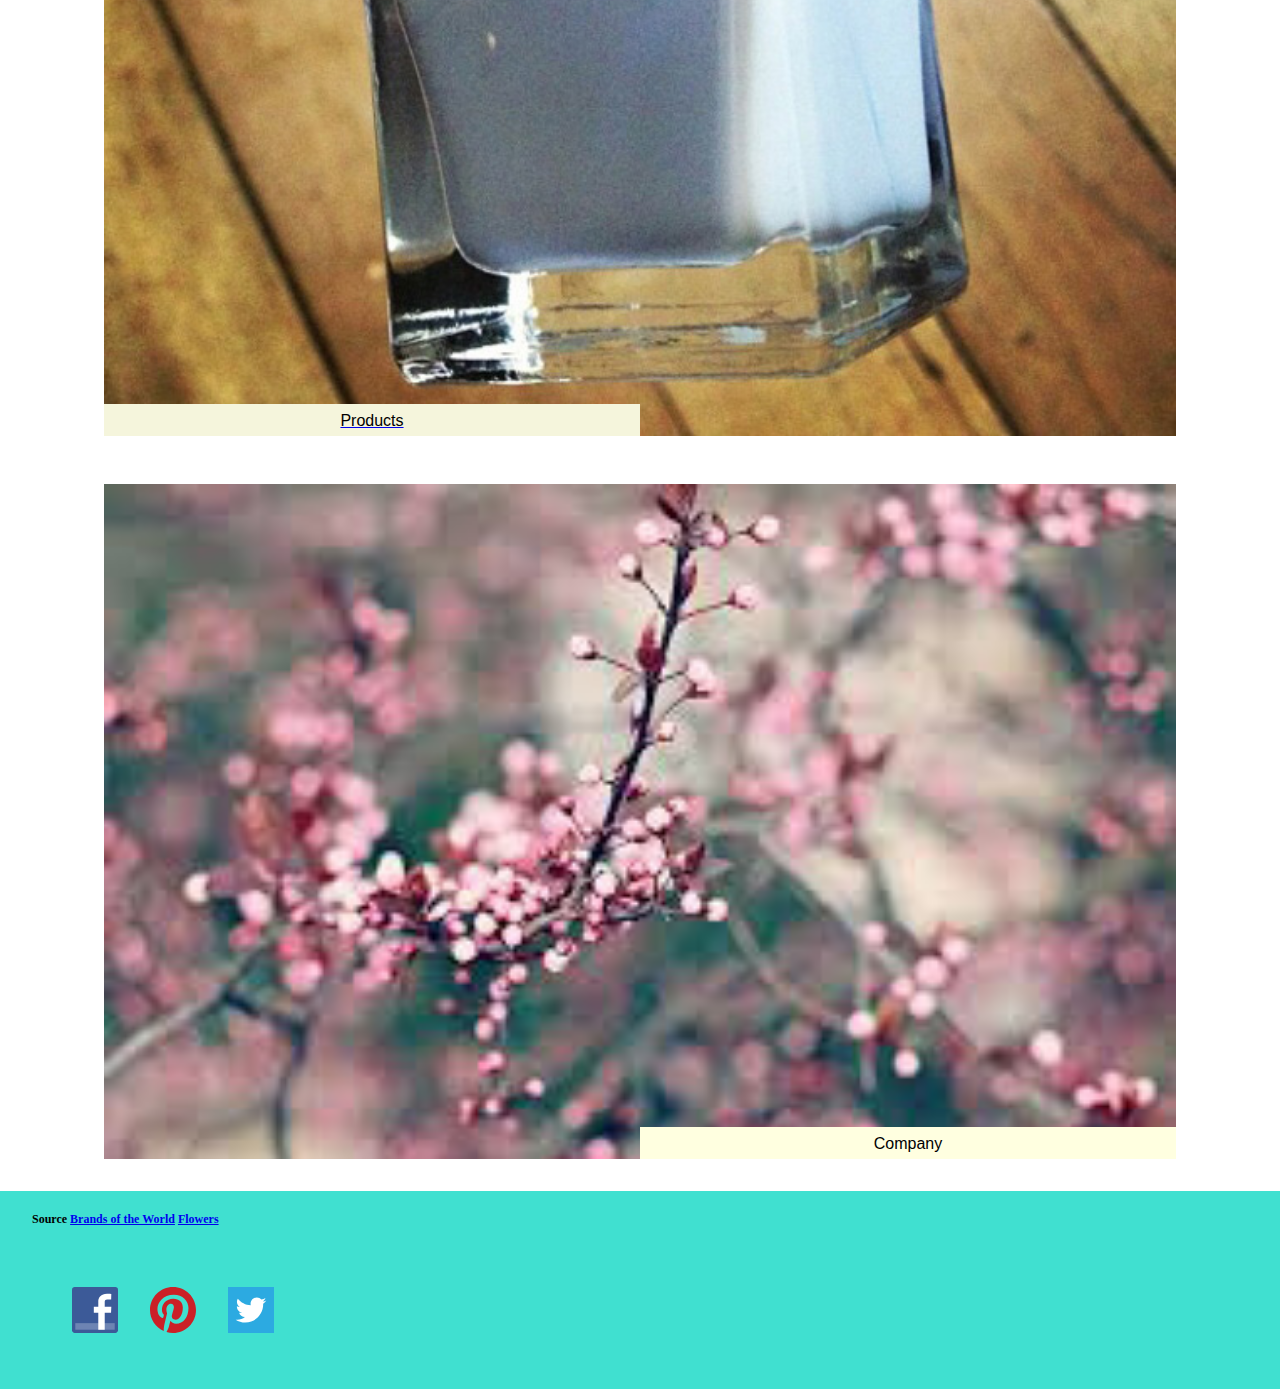
==== commit 2ef24607: "change" ====
--- a/index.html
+++ b/index.html
@@ -33,7 +33,6 @@
         <p class="dropcap">This spring, look the part with this new collection spring nail colours. There are 7 new colours to the <strong>CMCP</strong> collection. There are many pastels and colours that are bright, but still elegant at the same time.  Time to add some colour into your life, and express the excitement for the new season.  It feels great to shed those heavy winter clothes, and feel light and refreshed! These new spring colours will be a great addition to your spring look. <strong>Enjoy!</strong></p>
         
         <div class="bucket1">
-    
             <figure>
                 <a href="products.html">
                     <img src="images/productsnailpolish.jpg" alt="Products">
@@ -46,15 +45,16 @@
                     <img src="images/flowers.jpeg" alt="Flowers">
                     <figcaption class="right">Company</figcaption>
                 </a>
-            </figure>
-            
+            </figure>  
         </div>
    
     </article>
         
     <footer>
         
-        <p>Source <a href=http://http://www.brandsoftheworld.com/>Brands of the World</a></p>
+        <p>Source 
+            <a href=http://http://www.brandsoftheworld.com/>Brands of the World</a> <a href="http://holdosi.com/">Flowers</a>
+        </p>
         
         <figure>
             <a href="http://www.facebook.com">
--- a/css/general.css
+++ b/css/general.css
@@ -146,6 +146,8 @@
     text-align: center;
 }
 
+
+
 .facebook {
     height: 46px;
     width: 46px;
@@ -209,7 +211,7 @@
 }
 
 .cdropcap:first-letter {
-    font-size: 5.5rem;
+    font-size: 6rem;
     font-weight: bold;
     float: left;
     margin: 1.7rem .5rem 1rem 0;
@@ -223,16 +225,21 @@
     padding: 0;
 }
 
+.cfeatured {
+    background-color: beige;
+    padding: .5rem
+}
+
 .cavailable {
     background-color: beige;
     padding: .5rem
 }
 
 .lavender {
-    background-color: beige;
     font-family: helvetica;
-    font-size: .75rem;
-    font-weight: bold;
+    font-size: 1rem;
+    font-weight: bolder;
+    background-color: lightpink
 }
 
 .yellow {
@@ -340,13 +347,16 @@
 .ocaption {
     width: 50%;
     position: relative;
-    bottom: 4rem;
-    height: 2rem;
-    float: right;
-    margin-left: 0rem;
-    font-weight: bold;
-}
-
-
-
-
+    bottom: 5rem;
+    height: 1rem;
+    float: right;
+    margin-left: 0rem;
+    font-weight: bold;
+}
+
+
+
+
+
+
+
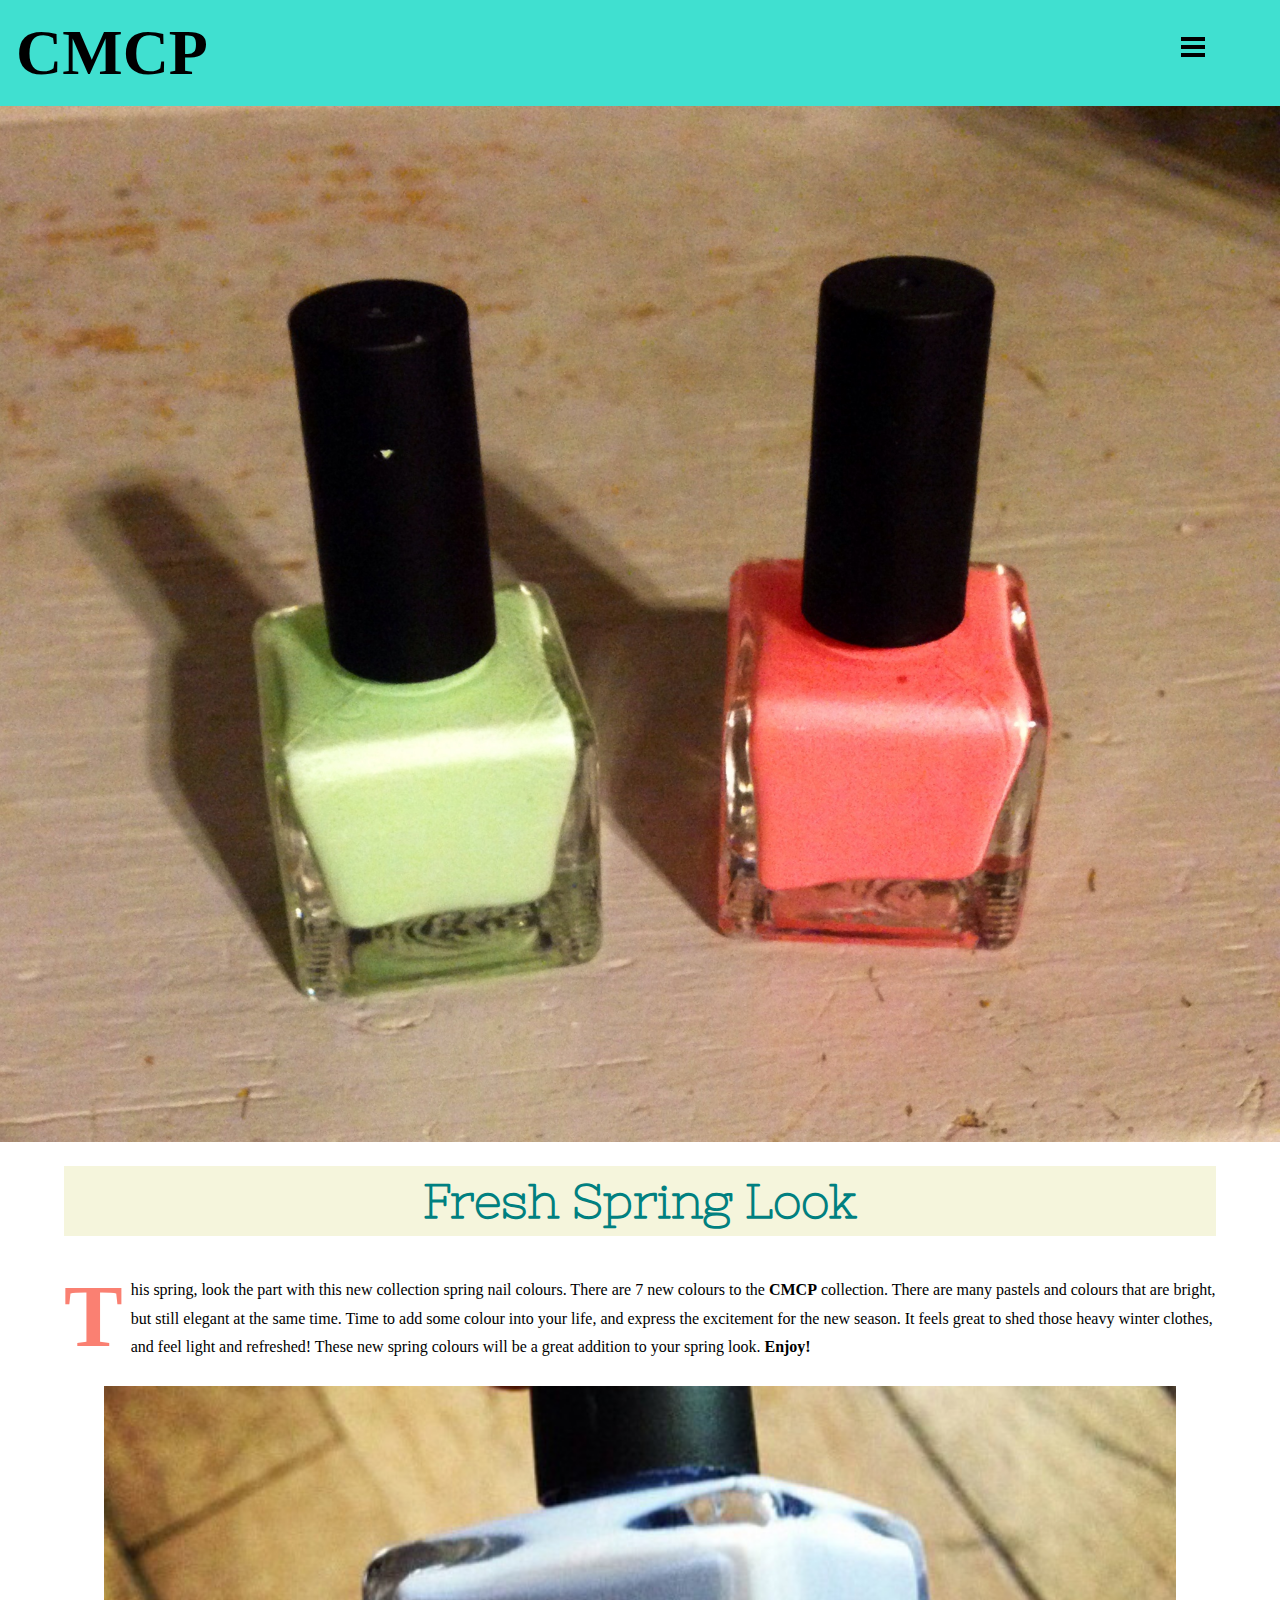
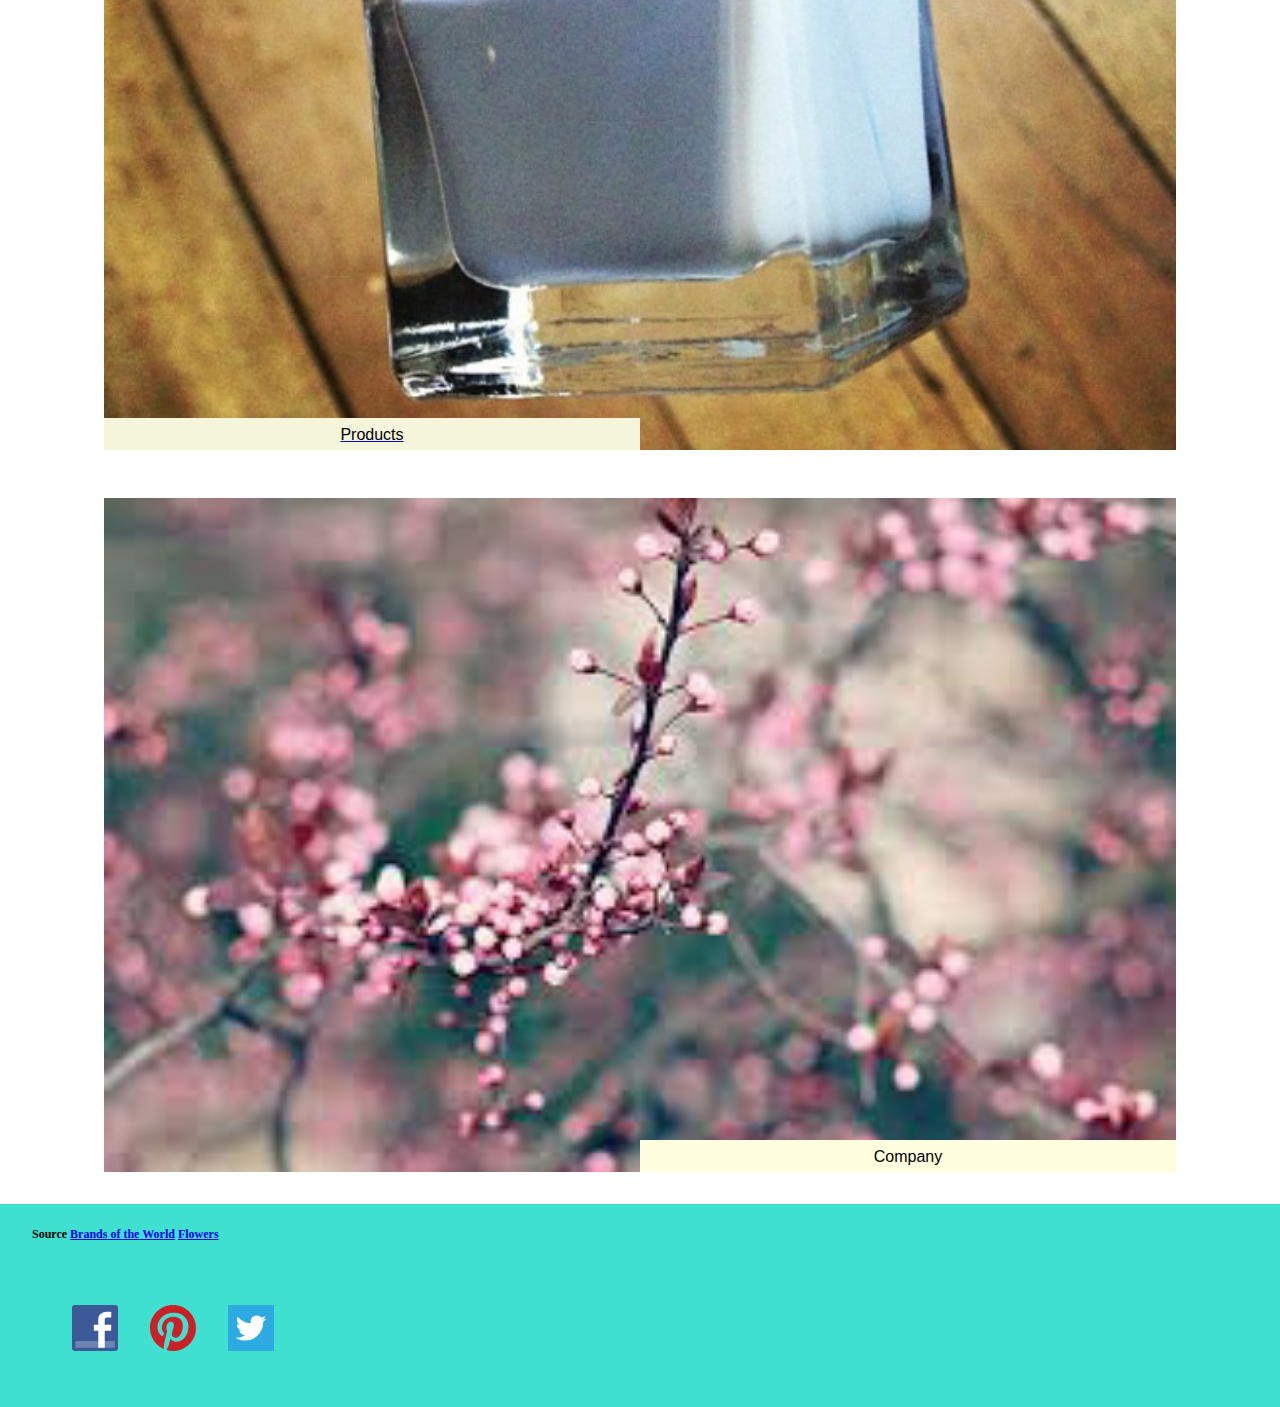
==== commit 8a91b039: "o" ====
--- a/index.html
+++ b/index.html
@@ -12,6 +12,7 @@
     
         <header class="masthead">
             <h1>CMCP</h1>
+            <link href='http://fonts.googleapis.com/css?family=Nixie+One' rel='stylesheet' type='text/css'>
             
                <a href="#nav" class="nav-btn" data-state="inactive">Navigate</a>
 	
--- a/css/general.css
+++ b/css/general.css
@@ -46,11 +46,12 @@
 }
 
 h2 {
-    font-family: Garamond;
+    font-family: 'Nixie One', 'cursive';
     font-size: 3rem;
     text-align: center;
     color: teal;
     margin-top: 1.5rem;
+    font-weight: bolder;
 }
 
 .fresh {
@@ -59,7 +60,7 @@
 }
 
 p {
-    line-height: 1.5rem;
+    line-height: 1.8rem;
     margin: 0 0 1.5rem;
 }
 
